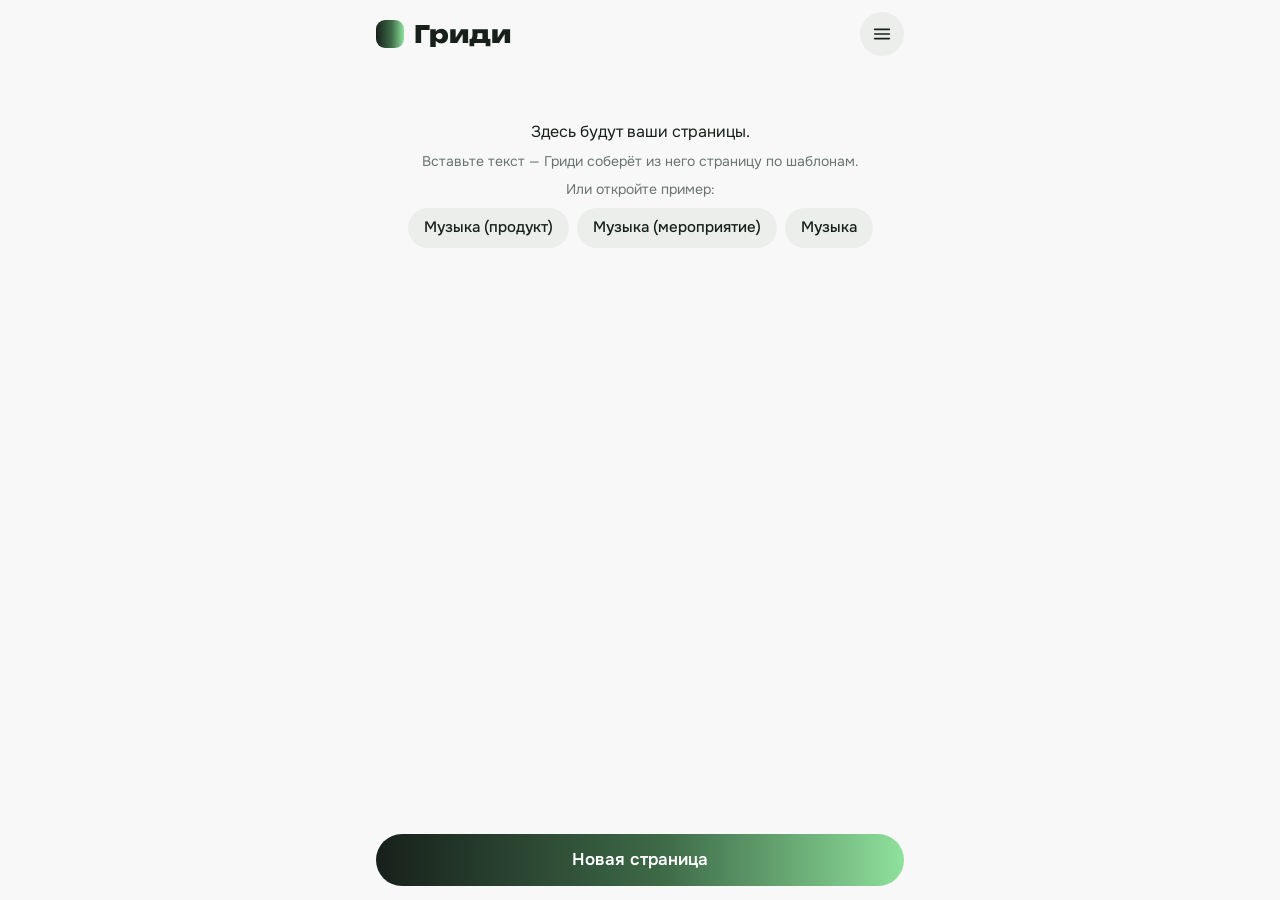
==== m.html @ 57a1abe5 "Мобильный Гриди: заметки и страница на общей логике m.html — новый вход: текст как заметка с разметк" ====
<!doctype html>
<html lang="ru">
<head>
<meta charset="utf-8">
<meta name="viewport" content="width=device-width,initial-scale=1,viewport-fit=cover">
<title>Гриди</title>
<meta name="description" content="Гриди: текст как заметка — страница из готовых шаблонов.">
<link rel="icon" href="data:image/svg+xml,%3Csvg xmlns='http://www.w3.org/2000/svg' viewBox='0 0 22 22'%3E%3Crect width='10' height='10' rx='3' fill='%2317201B'/%3E%3Crect x='12' width='10' height='10' rx='3' fill='%238FE19C'/%3E%3Crect y='12' width='10' height='10' rx='3' fill='%2317201B'/%3E%3Crect x='12' y='12' width='10' height='10' rx='3' fill='%2317201B'/%3E%3C/svg%3E">
<link rel="preconnect" href="https://fonts.googleapis.com">
<link rel="preconnect" href="https://fonts.gstatic.com" crossorigin>
<link href="https://fonts.googleapis.com/css2?family=Onest:wght@400;500;600;700&family=Unbounded:wght@700;800&display=swap" rel="stylesheet">
<link rel="stylesheet" href="app/css/m.css">
</head>
<body>
<div id="app"></div>

<script src="app/js/core.js"></script>
<script src="app/js/logo.js"></script>
<script src="library/rules.js"></script>
<script src="library/settings.js"></script>
<script src="library/scenarios.js"></script>
<script src="library/templates.js"></script>
<script src="library/prompts.js"></script>
<script src="library/icons.js"></script>
<script src="library/examples.js"></script>
<script src="app/js/match.js"></script>
<script src="app/js/llm.js"></script>
<script src="app/js/wire.js"></script>
<script src="app/js/export.js"></script>
<script src="app/js/m.js"></script>
<script src="app/vendor/jszip.min.js" defer></script>
</body>
</html>
---- app/css/m.css ----
/* Гриди — мобильный интерфейс */
:root{
  --bg:#f7f8f7;--card:#fff;--soft:#eceeec;--soft2:#e3e6e3;--ink:#17201b;--mute:#6b7470;--line:#dde1dd;
  --acc:#2fa84f;--acc2:#8fe19c;--bad:#c4472f;--grad:linear-gradient(90deg,#17201b 0%,#3e6b48 55%,#8fe19c 100%);
  --r:16px;--safe-b:env(safe-area-inset-bottom,0px);
}
*{box-sizing:border-box}
html,body{margin:0;background:var(--bg);color:var(--ink);font:16px/1.45 Onest,system-ui,-apple-system,sans-serif;-webkit-text-size-adjust:100%}
button{font:inherit;color:inherit;background:none;border:0;padding:0;cursor:pointer;-webkit-tap-highlight-color:transparent}
svg{width:22px;height:22px;fill:none;stroke:currentColor;stroke-width:1.8;stroke-linecap:round;stroke-linejoin:round;flex:none}
#app{max-width:560px;margin:0 auto;min-height:100vh;min-height:100dvh;position:relative}

/* шапка */
.hd{position:sticky;top:0;z-index:20;display:flex;align-items:center;gap:8px;padding:12px 16px;background:color-mix(in srgb,var(--bg) 92%,transparent);backdrop-filter:blur(10px)}
.logo{display:flex;align-items:center;gap:10px;font:800 24px/1 Unbounded,Onest,sans-serif;flex:1}
.lg-mark{width:28px;height:28px;border-radius:9px;background:var(--grad)}
.ib{display:inline-flex;align-items:center;justify-content:center;min-width:40px;height:40px;border-radius:12px;position:relative}
.ib.round{width:44px;height:44px;border-radius:50%;background:var(--soft)}
.ib.dark{background:var(--ink);color:#fff}
.badge{position:absolute;top:-3px;right:-3px;min-width:18px;height:18px;padding:0 5px;border-radius:9px;background:#e5484d;color:#fff;font:600 11px/18px Onest;text-align:center}
.ttl{flex:1;min-width:0;display:flex;flex-direction:column;align-items:flex-start;text-align:left;padding:0 4px}
.ttl b{font-weight:600;font-size:17px;max-width:100%;white-space:nowrap;overflow:hidden;text-overflow:ellipsis}
.ttl small{color:var(--mute);font-size:13px;white-space:nowrap;overflow:hidden;text-overflow:ellipsis;max-width:100%}
.ttl small.bad{color:var(--bad)}
.seg{display:inline-flex;background:var(--soft);border-radius:22px;padding:3px;gap:2px}
.seg button{height:38px;min-width:42px;padding:0 10px;border-radius:19px;display:inline-flex;align-items:center;justify-content:center;color:var(--mute)}
.seg button.on{background:var(--card);color:var(--ink);box-shadow:0 1px 3px rgba(0,0,0,.08)}
.seg.wide{display:flex}.seg.wide button{flex:1}

/* кнопки */
.pill{display:inline-flex;align-items:center;justify-content:center;gap:8px;height:52px;padding:0 22px;border-radius:26px;background:var(--soft);font-weight:600;font-size:17px}
.pill.sm{height:36px;padding:0 14px;font-size:14px;border-radius:18px}
.pill.pri{background:var(--ink);color:#fff}
.pill.grad{background:var(--grad);color:#fff}
.pill.ghost{background:transparent;border:1.5px solid var(--line)}
.pill.wide{width:100%}
.pill.file{position:relative;overflow:hidden}.pill.file input{position:absolute;inset:0;opacity:0}
.dock{position:fixed;left:0;right:0;bottom:0;z-index:15;padding:12px 16px calc(14px + var(--safe-b));max-width:560px;margin:0 auto;pointer-events:none}
.dock>*{pointer-events:auto}
.float{display:flex;gap:4px;width:max-content;margin:0 auto;background:var(--card);border-radius:28px;padding:5px;box-shadow:0 6px 24px rgba(0,0,0,.14)}
.float .ib{width:48px;height:46px;border-radius:23px;font-weight:600;font-size:18px}
.float .ib:active{background:var(--soft)}

/* мои страницы */
.home{padding:4px 16px 120px}
.cards{list-style:none;margin:0;padding:0;display:flex;flex-direction:column;gap:8px}
.cards li{display:flex;align-items:center;background:var(--card);border-radius:var(--r)}
.card{flex:1;min-width:0;display:flex;flex-direction:column;align-items:flex-start;text-align:left;padding:14px 4px 14px 16px}
.card b{font-weight:600;white-space:nowrap;overflow:hidden;text-overflow:ellipsis;max-width:100%}
.card small{color:var(--mute);font-size:13px}
.empty{padding:48px 8px;text-align:center}
.empty p{margin:0 0 8px}
.hint{color:var(--mute);font-size:14px;margin:6px 0}
.hint.err{color:var(--bad)}
.chips{display:flex;flex-wrap:wrap;gap:8px;margin:8px 0}
.chips.scroll{flex-wrap:nowrap;overflow-x:auto;margin:0 -16px;padding:2px 16px 6px;scrollbar-width:none}
.chips.scroll::-webkit-scrollbar{display:none}
.chip{display:inline-flex;align-items:center;gap:6px;height:40px;padding:0 16px;border-radius:20px;background:var(--soft);font-size:15px;font-weight:500;white-space:nowrap;flex:none}
.chip svg{width:18px;height:18px}
.chip.on{background:var(--ink);color:#fff}
.empty .chips{justify-content:center}

/* черновик */
.draft{display:block;width:100%;min-height:calc(100dvh - 170px);border:0;background:transparent;resize:none;padding:8px 20px 120px;font:inherit;font-size:17px;line-height:1.5;color:var(--ink);outline:none}
.draft::placeholder{color:#a3aaa6}

/* заметки */
.note{padding:4px 0 200px}
.nb{position:relative;padding:0 16px 0 52px}
.nb-line{display:flex;align-items:center;gap:8px;width:calc(100% + 36px);margin:14px 0 6px -36px;height:28px;color:var(--acc);font-size:12px;font-weight:600;letter-spacing:.02em;text-transform:uppercase}
.nb-line::before{content:'';width:14px;height:14px;border-radius:4px;background:var(--acc);clip-path:polygon(0 0,60% 0,100% 50%,60% 100%,0 100%);flex:none}
.nb-line span{flex:none}
.nb-line::after{content:'';flex:1;height:1.5px;background:var(--acc);opacity:.55}
.nb:first-child .nb-line{margin-top:4px}
.ed{outline:none;min-height:28px;caret-color:var(--acc);font-size:17px}
.ln{position:relative;padding:2px 0;min-height:1.5em;word-wrap:break-word}
.ln::before{content:attr(data-g);position:absolute;left:-36px;top:5px;width:28px;text-align:center;font:600 11px/16px Onest;color:var(--mute);border-radius:6px}
.ln:not([data-g=""])::before{background:var(--soft)}
.ln[data-k=h1]{font-size:27px;font-weight:700;line-height:1.2;padding:4px 0}
.ln[data-k=h1]::before{top:10px}
.ln[data-k=h2]{font-size:22px;font-weight:700;line-height:1.25;padding:6px 0 2px}
.ln[data-k=h2]::before{top:10px}
.ln[data-k=h3],.ln[data-k=h4]{font-size:18px;font-weight:600}
.ln[data-k=meta]{color:var(--mute);font-size:15px}
.ln[data-k=li]{padding-left:4px}
.ln[data-k=btn],.ln[data-k=link]{color:var(--acc);font-weight:600;text-decoration:underline;text-underline-offset:3px;text-decoration-thickness:1.5px}
.ln[data-k=img]{color:var(--mute);background:var(--soft);border-radius:10px;padding:10px 12px;margin:4px 0;font-size:15px}
.ln[data-k=img]::before{top:11px}
.nb-add{display:flex;align-items:center;gap:6px;margin:22px auto 0;height:40px;padding:0 16px;border-radius:20px;background:var(--soft);color:var(--mute);font-weight:500}
.nb-add svg{width:18px;height:18px}

/* панель разметки */
.fmt{position:fixed;left:0;right:0;bottom:0;z-index:40;padding:6px 8px calc(6px + var(--safe-b));background:color-mix(in srgb,var(--card) 94%,transparent);backdrop-filter:blur(12px);border-top:1px solid var(--line)}
.fmt.over{z-index:70}
.fmt-row{display:flex;gap:4px;overflow-x:auto;scrollbar-width:none;max-width:560px;margin:0 auto}
.fmt-row::-webkit-scrollbar{display:none}
.fmt button{flex:none;display:flex;flex-direction:column;align-items:center;gap:2px;min-width:58px;padding:6px 6px 4px;border-radius:12px}
.fmt button i{font:700 15px/22px Onest;font-style:normal;height:22px;display:flex;align-items:center}
.fmt button span{font-size:11px;color:var(--mute)}
.fmt button.on{background:var(--ink);color:#fff}.fmt button.on span{color:#cfd6d2}
.fmt button[data-split]{border-left:1px solid var(--line);border-radius:0 12px 12px 0}

/* страница */
.cv{padding:4px 12px 140px;display:flex;flex-direction:column;gap:6px}
.cb{position:relative;background:#fff;border-radius:14px;overflow:hidden;outline:2px solid transparent;outline-offset:-2px;cursor:pointer;transition:outline-color .15s}
.cb .wf-page{pointer-events:none}
.cb.sel{outline-color:var(--acc)}
.cb.warn::after{content:'';position:absolute;top:10px;right:10px;width:8px;height:8px;border-radius:50%;background:#e5a13b}

/* шторки */
.sh-wrap{position:fixed;inset:0;z-index:60}
.sh-dim{position:absolute;inset:0;background:rgba(15,20,17,.32);opacity:0;transition:opacity .2s}
.sh{position:absolute;left:0;right:0;bottom:0;max-width:560px;margin:0 auto;max-height:88dvh;display:flex;flex-direction:column;background:var(--card);border-radius:24px 24px 0 0;transform:translateY(100%);transition:transform .22s ease;padding-bottom:var(--safe-b)}
.sh.tall{height:88dvh}
.sh-wrap.on .sh-dim{opacity:1}.sh-wrap.on .sh{transform:none}
.sh-wrap:has(.sh.block) .sh-dim{background:rgba(15,20,17,.12)}
.sh-grab{height:22px;flex:none;display:flex;justify-content:center;align-items:center;touch-action:none}
.sh-grab::before{content:'';width:40px;height:5px;border-radius:3px;background:var(--soft2)}
.sh-h{display:flex;align-items:flex-start;justify-content:space-between;gap:12px;padding:0 16px 8px}
.sh-h h2{margin:4px 0 0;font-size:20px;font-weight:700}
.sh-h .sub{margin:4px 0 0;color:var(--mute);font-size:14px}
.sh-b{flex:1;overflow-y:auto;padding:0 16px 16px;-webkit-overflow-scrolling:touch}
.sh-f{padding:8px 16px 14px}
.lbl{display:block;margin:16px 0 6px;font-size:13px;font-weight:600;color:var(--mute)}
.in,.ta{width:100%;border:1.5px solid var(--line);border-radius:12px;padding:12px;font:inherit;background:var(--card);color:var(--ink)}
.ta{resize:vertical}
.list{display:flex;flex-direction:column;margin-top:12px;border-radius:14px;overflow:hidden;background:var(--bg)}
.row{display:flex;flex-direction:column;align-items:flex-start;text-align:left;padding:14px 16px;border-bottom:1px solid var(--line);font-weight:500}
.row:last-child{border-bottom:0}
.row small{color:var(--mute);font-weight:400;font-size:13px;margin-top:2px}
.row.danger{color:var(--bad)}
.steps{margin:0;padding-left:20px;display:flex;flex-direction:column;gap:12px}
.miss{list-style:none;margin:0;padding:0;display:flex;flex-direction:column;gap:6px}
.miss li{background:var(--bg);border-radius:12px;padding:10px 12px;display:flex;flex-direction:column}
.miss small{color:var(--mute);font-size:13px}
.ed.solo{min-height:40dvh;padding:4px 0 120px 36px}

/* варианты шаблона */
.tvs{display:flex;gap:10px;overflow-x:auto;margin:0 -16px;padding:2px 16px 8px;scroll-snap-type:x mandatory;scrollbar-width:none}
.tvs::-webkit-scrollbar{display:none}
.tv{flex:none;width:210px;scroll-snap-align:start;display:flex;flex-direction:column;align-items:flex-start;text-align:left;gap:4px}
.tv-pv{width:210px;height:150px;overflow:hidden;border-radius:12px;background:#fff;border:1.5px solid var(--line);position:relative}
.tv.on .tv-pv{border-color:var(--ink);border-width:2.5px}
.tv-pv .wf-page{width:560px;transform:scale(.375);transform-origin:0 0;pointer-events:none}
.tv-n{font-size:12px;color:var(--mute);max-width:100%;white-space:nowrap;overflow:hidden;text-overflow:ellipsis}
.tv-v{font-size:13px;font-weight:600}.tv-v.bad{color:var(--bad)}

/* статусы */
.toasts{position:fixed;left:16px;right:16px;top:calc(12px + env(safe-area-inset-top,0px));z-index:90;display:flex;flex-direction:column;gap:6px;align-items:center;pointer-events:none}
.toast{max-width:520px;background:var(--ink);color:#fff;padding:10px 16px;border-radius:14px;font-size:14px;box-shadow:0 6px 20px rgba(0,0,0,.2)}
.busy{position:fixed;left:16px;right:16px;bottom:calc(90px + var(--safe-b));z-index:80;max-width:528px;margin:0 auto;display:flex;align-items:center;gap:12px;background:var(--ink);color:#fff;padding:12px 12px 12px 16px;border-radius:20px}
.busy .bt{flex:1;display:flex;flex-direction:column}.busy small{opacity:.7;font-size:13px}
.busy .pill.ghost{color:#fff;border-color:rgba(255,255,255,.3)}
.spin{width:20px;height:20px;border-radius:50%;border:2.5px solid rgba(255,255,255,.25);border-top-color:var(--acc2);animation:sp 1s linear infinite}
@keyframes sp{to{transform:rotate(360deg)}}
[hidden]{display:none!important}

/* шаблон с текстом на картинке: на узком экране блок растёт под текст, а не обрезает его */
.wf-bg{display:grid}
.wf-bg>*{grid-area:1/1}
.wf-bg .wf-media{aspect-ratio:auto!important;height:100%}
.wf-bg .wf-media img{width:100%;height:100%;object-fit:cover}
.wf-bg-text{position:relative!important;inset:auto!important;align-self:end;padding-top:90px!important}
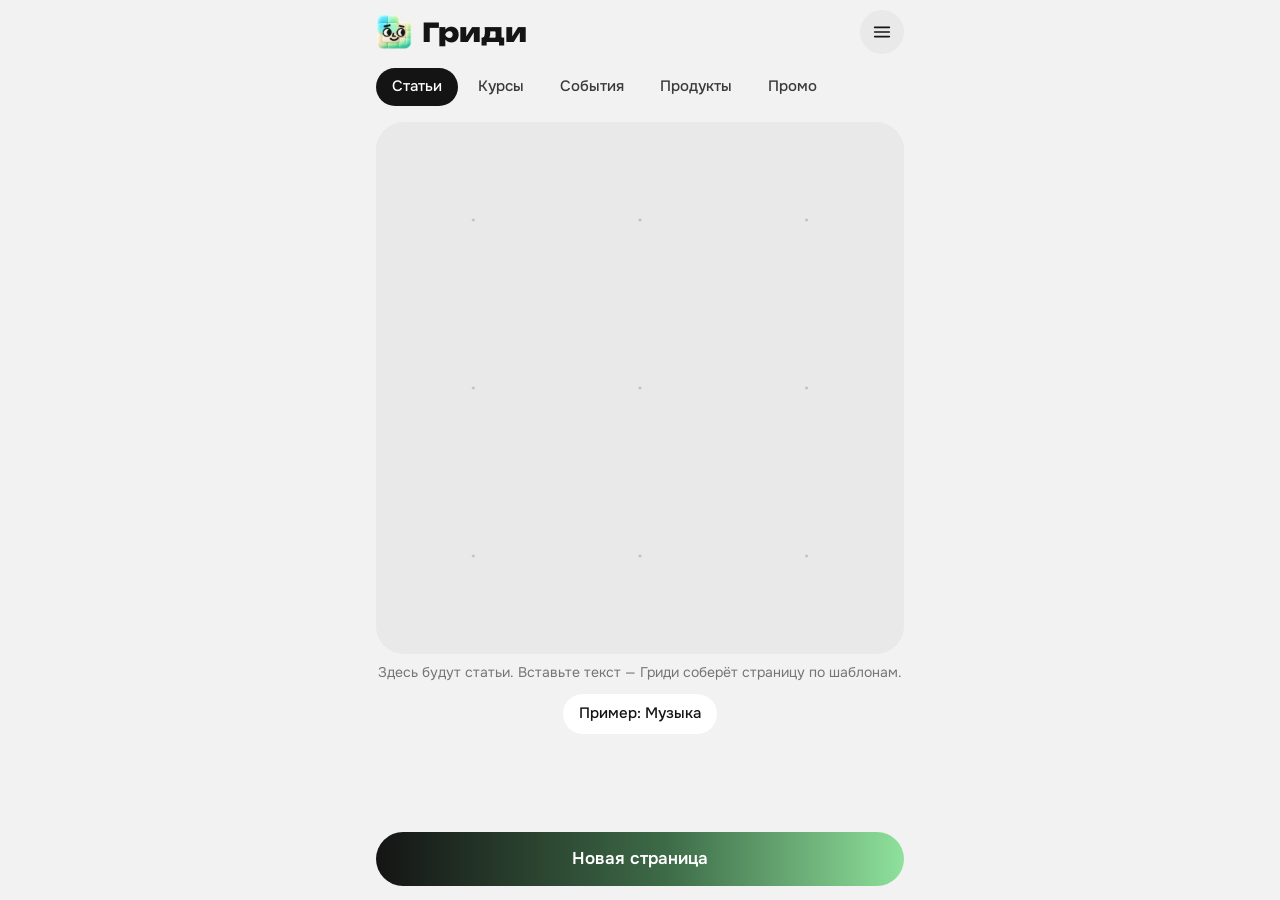
==== commit a579abd4: "Новый стиль и карта экранов: главная сеткой по сценариям, правка в шапке, выгрузка экраном - нейтрал" ====
--- a/m.html
+++ b/m.html
@@ -8,7 +8,7 @@
 <link rel="icon" href="data:image/svg+xml,%3Csvg xmlns='http://www.w3.org/2000/svg' viewBox='0 0 22 22'%3E%3Crect width='10' height='10' rx='3' fill='%2317201B'/%3E%3Crect x='12' width='10' height='10' rx='3' fill='%238FE19C'/%3E%3Crect y='12' width='10' height='10' rx='3' fill='%2317201B'/%3E%3Crect x='12' y='12' width='10' height='10' rx='3' fill='%2317201B'/%3E%3C/svg%3E">
 <link rel="preconnect" href="https://fonts.googleapis.com">
 <link rel="preconnect" href="https://fonts.gstatic.com" crossorigin>
-<link href="https://fonts.googleapis.com/css2?family=Onest:wght@400;500;600;700&family=Unbounded:wght@700;800&display=swap" rel="stylesheet">
+<link href="https://fonts.googleapis.com/css2?family=Onest:wght@400;500;600;700;800&family=JetBrains+Mono:wght@400;500&family=Unbounded:wght@700;800&display=swap" rel="stylesheet">
 <link rel="stylesheet" href="app/css/m.css">
 </head>
 <body>
--- a/app/css/m.css
+++ b/app/css/m.css
@@ -1,163 +1,237 @@
-/* Гриди — мобильный интерфейс */
+/* Гриди — мобильный интерфейс.
+   Стиль: нейтральный светлый фон, белые предметы с крупным скруглением, пилюли,
+   цвет — только смыслом (зелёный — Гриди и «готово», оранжевый — выбранное и замечание),
+   гротеск для текста, моноширинный — для служебного (знаки, счётчики, метки). */
 :root{
-  --bg:#f7f8f7;--card:#fff;--soft:#eceeec;--soft2:#e3e6e3;--ink:#17201b;--mute:#6b7470;--line:#dde1dd;
-  --acc:#2fa84f;--acc2:#8fe19c;--bad:#c4472f;--grad:linear-gradient(90deg,#17201b 0%,#3e6b48 55%,#8fe19c 100%);
-  --r:16px;--safe-b:env(safe-area-inset-bottom,0px);
+  --bg:#f2f2f2;--card:#fff;--soft:#e9e9e9;--soft2:#dedede;--line:#e3e3e3;
+  --ink:#141414;--ink2:#3a3a3a;--mute:#757575;
+  --acc:#8fe19c;--acc-ink:#1f7a35;--acc-soft:#dcf5e0;
+  --sel:#ff8a3d;--sel-soft:#ffe9da;
+  --bad:#c0362c;
+  --err-bg:#f6dfe1;--warn-bg:#f5e6dc;--info-bg:#dfe7f1;--des-bg:#ececec;
+  --grad:linear-gradient(90deg,#141414 0%,#3d6b47 55%,#8fe19c 100%);
+  --ui:"Onest",system-ui,-apple-system,"Segoe UI",sans-serif;
+  --mono:"JetBrains Mono",ui-monospace,"SF Mono",Menlo,monospace;
+  --r1:12px;--r2:20px;--r3:28px;
+  --ease:cubic-bezier(.2,.8,.2,1);--spring:cubic-bezier(.34,1.4,.5,1);
+  --safe-b:env(safe-area-inset-bottom,0px);--safe-t:env(safe-area-inset-top,0px);
+  --z-dock:20;--z-hd:30;--z-pv:50;--z-sh:60;--z-busy:80;--z-toast:90;
 }
 *{box-sizing:border-box}
-html,body{margin:0;background:var(--bg);color:var(--ink);font:16px/1.45 Onest,system-ui,-apple-system,sans-serif;-webkit-text-size-adjust:100%}
+html,body{margin:0;background:var(--bg);color:var(--ink);font:16px/1.45 var(--ui);-webkit-text-size-adjust:100%;-webkit-font-smoothing:antialiased}
+body.noscroll{overflow:hidden}
 button{font:inherit;color:inherit;background:none;border:0;padding:0;cursor:pointer;-webkit-tap-highlight-color:transparent}
 svg{width:22px;height:22px;fill:none;stroke:currentColor;stroke-width:1.8;stroke-linecap:round;stroke-linejoin:round;flex:none}
-#app{max-width:560px;margin:0 auto;min-height:100vh;min-height:100dvh;position:relative}
+:focus-visible{outline:2px solid var(--sel);outline-offset:2px}
+#app{max-width:560px;margin:0 auto;min-height:100dvh;position:relative}
+.mono,.ttl small,.tc-s,.lbl,.badge,.nb-line,.nb-m,.ln::before,.hfield small{font-family:var(--mono)}
+.hint{color:var(--mute);font-size:14px;margin:8px 0;text-wrap:pretty}
+.center{text-align:center;justify-content:center}
+[hidden]{display:none!important}
+
+.ib,.pill,.chip,.tl,.bs-a,.tc,.row,.seg button,.tabs button{transition:transform .14s var(--ease),background-color .14s,opacity .14s}
+.ib:active,.pill:active,.chip:active,.tl:active,.bs-a:active,.tc:active,.seg button:active,.tabs button:active{transform:scale(.95)}
+.row:active{transform:scale(.985)}
 
 /* шапка */
-.hd{position:sticky;top:0;z-index:20;display:flex;align-items:center;gap:8px;padding:12px 16px;background:color-mix(in srgb,var(--bg) 92%,transparent);backdrop-filter:blur(10px)}
-.logo{display:flex;align-items:center;gap:10px;font:800 24px/1 Unbounded,Onest,sans-serif;flex:1}
-.lg-mark{width:28px;height:28px;border-radius:9px;background:var(--grad)}
-.ib{display:inline-flex;align-items:center;justify-content:center;min-width:40px;height:40px;border-radius:12px;position:relative}
-.ib.round{width:44px;height:44px;border-radius:50%;background:var(--soft)}
+.hd{position:sticky;top:0;z-index:var(--z-hd);display:flex;align-items:center;gap:8px;padding:calc(10px + var(--safe-t)) 16px 10px;background:color-mix(in srgb,var(--bg) 88%,transparent);backdrop-filter:blur(14px);-webkit-backdrop-filter:blur(14px)}
+.logo{display:flex;align-items:center;gap:10px;font:800 26px/1 Unbounded,var(--ui);flex:1}
+.lg-mark{width:36px;height:36px;object-fit:contain}
+.ib{display:inline-flex;align-items:center;justify-content:center;min-width:40px;height:40px;border-radius:50%;position:relative}
+.ib.round{width:44px;height:44px;background:var(--soft)}
 .ib.dark{background:var(--ink);color:#fff}
-.badge{position:absolute;top:-3px;right:-3px;min-width:18px;height:18px;padding:0 5px;border-radius:9px;background:#e5484d;color:#fff;font:600 11px/18px Onest;text-align:center}
+.ib.ok{background:var(--grad);color:#fff;width:44px;height:44px}
+.badge{position:absolute;top:-4px;right:-4px;min-width:20px;height:20px;padding:0 5px;border-radius:10px;background:var(--sel);color:#fff;font-size:11px;line-height:20px;font-weight:500;text-align:center}
 .ttl{flex:1;min-width:0;display:flex;flex-direction:column;align-items:flex-start;text-align:left;padding:0 4px}
-.ttl b{font-weight:600;font-size:17px;max-width:100%;white-space:nowrap;overflow:hidden;text-overflow:ellipsis}
-.ttl small{color:var(--mute);font-size:13px;white-space:nowrap;overflow:hidden;text-overflow:ellipsis;max-width:100%}
-.ttl small.bad{color:var(--bad)}
-.seg{display:inline-flex;background:var(--soft);border-radius:22px;padding:3px;gap:2px}
-.seg button{height:38px;min-width:42px;padding:0 10px;border-radius:19px;display:inline-flex;align-items:center;justify-content:center;color:var(--mute)}
-.seg button.on{background:var(--card);color:var(--ink);box-shadow:0 1px 3px rgba(0,0,0,.08)}
-.seg.wide{display:flex}.seg.wide button{flex:1}
-
-/* кнопки */
-.pill{display:inline-flex;align-items:center;justify-content:center;gap:8px;height:52px;padding:0 22px;border-radius:26px;background:var(--soft);font-weight:600;font-size:17px}
-.pill.sm{height:36px;padding:0 14px;font-size:14px;border-radius:18px}
+.ttl b{font-weight:700;font-size:17px;max-width:100%;white-space:nowrap;overflow:hidden;text-overflow:ellipsis}
+.ttl small{color:var(--mute);font-size:12px}
+.hd-edit{display:none;flex:1;align-items:center;gap:8px;min-width:0}
+.hd.editing>:not(.hd-edit){display:none}
+.hd.editing .hd-edit{display:flex;animation:hdIn .18s var(--ease)}
+@keyframes hdIn{from{opacity:0;transform:translateY(-4px)}}
+.hfield{flex:1;min-width:0;min-height:44px;border-radius:22px;background:var(--card);display:flex;flex-direction:column;justify-content:center;padding:0 16px;overflow:hidden}
+.hfield b{font-size:15px;font-weight:600;white-space:nowrap;overflow:hidden;text-overflow:ellipsis}
+.hfield small{font-size:11px;color:var(--mute)}.hfield small.bad{color:var(--sel)}
+.hfield:has(.fmt:not([hidden])){padding:0 4px}
+.hfield:has(.fmt:not([hidden]))>:not(.fmt){display:none}
+
+/* пилюли и чипы */
+.pill{display:inline-flex;align-items:center;justify-content:center;gap:8px;height:54px;padding:0 24px;border-radius:27px;background:var(--soft);font-weight:600;font-size:17px;text-decoration:none;color:var(--ink)}
+.pill.sm{height:38px;padding:0 16px;font-size:14px;border-radius:19px}
 .pill.pri{background:var(--ink);color:#fff}
 .pill.grad{background:var(--grad);color:#fff}
-.pill.ghost{background:transparent;border:1.5px solid var(--line)}
+.pill.ghost{background:var(--card)}
 .pill.wide{width:100%}
 .pill.file{position:relative;overflow:hidden}.pill.file input{position:absolute;inset:0;opacity:0}
-.dock{position:fixed;left:0;right:0;bottom:0;z-index:15;padding:12px 16px calc(14px + var(--safe-b));max-width:560px;margin:0 auto;pointer-events:none}
+.pill:disabled{opacity:.35}
+.chips{display:flex;flex-wrap:wrap;gap:8px;margin:8px 0}
+.chip{display:inline-flex;align-items:center;gap:6px;height:40px;padding:0 16px;border-radius:20px;background:var(--card);font-size:15px;font-weight:500;white-space:nowrap}
+.sh .chip{background:var(--bg)}
+.chip.on{background:var(--ink);color:#fff}
+.dock{position:fixed;left:0;right:0;bottom:0;z-index:var(--z-dock);padding:12px 16px calc(14px + var(--safe-b));max-width:560px;margin:0 auto;pointer-events:none}
 .dock>*{pointer-events:auto}
-.float{display:flex;gap:4px;width:max-content;margin:0 auto;background:var(--card);border-radius:28px;padding:5px;box-shadow:0 6px 24px rgba(0,0,0,.14)}
-.float .ib{width:48px;height:46px;border-radius:23px;font-weight:600;font-size:18px}
-.float .ib:active{background:var(--soft)}
-
-/* мои страницы */
-.home{padding:4px 16px 120px}
-.cards{list-style:none;margin:0;padding:0;display:flex;flex-direction:column;gap:8px}
-.cards li{display:flex;align-items:center;background:var(--card);border-radius:var(--r)}
-.card{flex:1;min-width:0;display:flex;flex-direction:column;align-items:flex-start;text-align:left;padding:14px 4px 14px 16px}
-.card b{font-weight:600;white-space:nowrap;overflow:hidden;text-overflow:ellipsis;max-width:100%}
-.card small{color:var(--mute);font-size:13px}
-.empty{padding:48px 8px;text-align:center}
-.empty p{margin:0 0 8px}
-.hint{color:var(--mute);font-size:14px;margin:6px 0}
-.hint.err{color:var(--bad)}
-.chips{display:flex;flex-wrap:wrap;gap:8px;margin:8px 0}
-.chips.scroll{flex-wrap:nowrap;overflow-x:auto;margin:0 -16px;padding:2px 16px 6px;scrollbar-width:none}
-.chips.scroll::-webkit-scrollbar{display:none}
-.chip{display:inline-flex;align-items:center;gap:6px;height:40px;padding:0 16px;border-radius:20px;background:var(--soft);font-size:15px;font-weight:500;white-space:nowrap;flex:none}
-.chip svg{width:18px;height:18px}
-.chip.on{background:var(--ink);color:#fff}
-.empty .chips{justify-content:center}
+body.typing .dock{display:none}
+
+/* островок: Текст ↔ Шаблоны + новый блок */
+.float{display:flex;align-items:center;gap:4px;width:max-content;margin:0 auto;background:var(--card);border-radius:30px;padding:5px;box-shadow:0 10px 30px rgba(0,0,0,.12)}
+.seg{display:inline-flex;position:relative;background:var(--soft);border-radius:24px;padding:3px}
+.seg button{position:relative;z-index:1;height:42px;min-width:54px;padding:0 14px;border-radius:21px;display:inline-flex;align-items:center;justify-content:center;color:var(--mute)}
+.seg button.on{background:var(--card);color:var(--ink)}
+.seg.wide{display:flex}.seg.wide button{flex:1}
+.seg.slide{background:transparent;padding:0}
+.seg.slide::before{content:"";position:absolute;top:0;left:0;width:54px;height:44px;border-radius:22px;background:var(--ink);transition:transform .28s var(--spring)}
+.seg.slide.r::before{transform:translateX(54px)}
+.seg.slide button{height:44px;width:54px;min-width:0;padding:0;background:transparent!important;color:var(--mute);transition:color .2s}
+.seg.slide:not(.r) button[data-m=note],.seg.slide.r button[data-m=page]{color:#fff}
+.float>.ib{width:48px;height:44px;border-radius:22px}
+
+/* главная */
+.tabs{position:sticky;top:calc(64px + var(--safe-t));z-index:var(--z-hd);display:flex;gap:4px;overflow-x:auto;padding:4px 16px 10px;scrollbar-width:none;background:color-mix(in srgb,var(--bg) 88%,transparent);backdrop-filter:blur(14px);-webkit-backdrop-filter:blur(14px)}
+.tabs::-webkit-scrollbar{display:none}
+.tabs button{flex:none;height:38px;padding:0 16px;border-radius:19px;font-weight:500;font-size:15px;color:var(--ink2)}
+.tabs button.on{background:var(--ink);color:#fff}
+.home{padding:6px 16px 130px}
+.grid{display:grid;grid-template-columns:repeat(3,minmax(0,1fr));gap:14px 12px;padding:14px;border-radius:var(--r3);background:radial-gradient(circle,#c4c4c4 1.4px,transparent 1.7px) 0 0/33.333% 33.333%,var(--soft);background-origin:content-box}
+.tl{display:flex;flex-direction:column;gap:6px;min-width:0;text-align:left}
+.tl-pv,.tl-empty,.tl-slot{aspect-ratio:1;border-radius:var(--r2);overflow:hidden;background:var(--card)}
+.tl-pv .wf-page{width:560px;transform:scale(var(--k,.2));transform-origin:0 0;pointer-events:none}
+.tl-empty{display:flex;align-items:flex-end;padding:10px;font-size:11px;line-height:1.3;color:var(--mute)}
+.tl-n{font-size:12px;font-weight:500;line-height:1.25;display:-webkit-box;-webkit-line-clamp:2;-webkit-box-orient:vertical;overflow:hidden}
+.tl-slot{background:transparent}
+.home .chips{margin-top:12px}
 
 /* черновик */
-.draft{display:block;width:100%;min-height:calc(100dvh - 170px);border:0;background:transparent;resize:none;padding:8px 20px 120px;font:inherit;font-size:17px;line-height:1.5;color:var(--ink);outline:none}
-.draft::placeholder{color:#a3aaa6}
+.draft{display:block;width:100%;min-height:calc(100dvh - 170px);border:0;background:transparent;resize:none;padding:8px 20px 120px;font:inherit;font-size:18px;line-height:1.5;color:var(--ink);outline:none}
+.draft::placeholder{color:#a3a3a3}
 
 /* заметки */
 .note{padding:4px 0 200px}
 .nb{position:relative;padding:0 16px 0 52px}
-.nb-line{display:flex;align-items:center;gap:8px;width:calc(100% + 36px);margin:14px 0 6px -36px;height:28px;color:var(--acc);font-size:12px;font-weight:600;letter-spacing:.02em;text-transform:uppercase}
-.nb-line::before{content:'';width:14px;height:14px;border-radius:4px;background:var(--acc);clip-path:polygon(0 0,60% 0,100% 50%,60% 100%,0 100%);flex:none}
+.nb-line{display:flex;align-items:center;gap:8px;width:calc(100% + 36px);margin:18px 0 6px -36px;height:28px;color:var(--acc-ink);font-size:11px;font-weight:500;text-transform:uppercase;letter-spacing:.04em}
+.nb-line::before{content:'';width:12px;height:12px;border-radius:4px;background:var(--acc);flex:none}
+.nb-line.warn::before{background:var(--sel)}
 .nb-line span{flex:none}
-.nb-line::after{content:'';flex:1;height:1.5px;background:var(--acc);opacity:.55}
-.nb:first-child .nb-line{margin-top:4px}
-.ed{outline:none;min-height:28px;caret-color:var(--acc);font-size:17px}
-.ln{position:relative;padding:2px 0;min-height:1.5em;word-wrap:break-word}
-.ln::before{content:attr(data-g);position:absolute;left:-36px;top:5px;width:28px;text-align:center;font:600 11px/16px Onest;color:var(--mute);border-radius:6px}
-.ln:not([data-g=""])::before{background:var(--soft)}
-.ln[data-k=h1]{font-size:27px;font-weight:700;line-height:1.2;padding:4px 0}
-.ln[data-k=h1]::before{top:10px}
-.ln[data-k=h2]{font-size:22px;font-weight:700;line-height:1.25;padding:6px 0 2px}
-.ln[data-k=h2]::before{top:10px}
-.ln[data-k=h3],.ln[data-k=h4]{font-size:18px;font-weight:600}
-.ln[data-k=meta]{color:var(--mute);font-size:15px}
-.ln[data-k=li]{padding-left:4px}
-.ln[data-k=btn],.ln[data-k=link]{color:var(--acc);font-weight:600;text-decoration:underline;text-underline-offset:3px;text-decoration-thickness:1.5px}
-.ln[data-k=img]{color:var(--mute);background:var(--soft);border-radius:10px;padding:10px 12px;margin:4px 0;font-size:15px}
-.ln[data-k=img]::before{top:11px}
-.nb-add{display:flex;align-items:center;gap:6px;margin:22px auto 0;height:40px;padding:0 16px;border-radius:20px;background:var(--soft);color:var(--mute);font-weight:500}
-.nb-add svg{width:18px;height:18px}
-
-/* панель разметки */
-.fmt{position:fixed;left:0;right:0;bottom:0;z-index:40;padding:6px 8px calc(6px + var(--safe-b));background:color-mix(in srgb,var(--card) 94%,transparent);backdrop-filter:blur(12px);border-top:1px solid var(--line)}
-.fmt.over{z-index:70}
-.fmt-row{display:flex;gap:4px;overflow-x:auto;scrollbar-width:none;max-width:560px;margin:0 auto}
+.nb-line::after{content:'';flex:1;height:1.5px;background:var(--acc);opacity:.5}
+.nb:first-child .nb-line{margin-top:6px}
+.nb-m{flex:none;order:3;text-transform:none;letter-spacing:0;color:var(--mute);font-size:11px;background:var(--card);padding:2px 8px;border-radius:8px}
+.ed{outline:none;min-height:28px;caret-color:var(--acc-ink);font-size:17px}
+.ln{position:relative;padding:2px 6px;margin:0 -6px;min-height:1.5em;word-wrap:break-word;border-radius:8px;transition:background-color .15s}
+.ln.cur{background:var(--acc-soft)}
+.ln::before{content:attr(data-g);position:absolute;left:-30px;top:5px;width:26px;text-align:center;font-size:10px;line-height:16px;color:var(--mute);border-radius:6px}
+.ln:not([data-g=""])::before{background:var(--card)}
+.ln[data-k=h1]{font-size:30px;font-weight:800;line-height:1.12;padding-block:4px;text-wrap:balance}.ln[data-k=h1]::before{top:11px}
+.ln[data-k=h2]{font-size:23px;font-weight:700;line-height:1.2;padding-block:6px 2px;text-wrap:balance}.ln[data-k=h2]::before{top:10px}
+.ln[data-k=h3],.ln[data-k=h4]{font-size:18px;font-weight:700}
+.ln[data-k=meta]{color:var(--mute);font-size:14px;font-family:var(--mono)}
+.ln[data-k=li]{padding-left:22px}
+.ln[data-k=li]::after{content:'';position:absolute;left:8px;top:.72em;width:6px;height:6px;border-radius:50%;background:var(--ink)}
+.ln[data-k=btn]{display:block;width:max-content;max-width:100%;margin:6px 0;padding:6px 14px;border-radius:16px;background:var(--ink);color:#fff;font-weight:600;font-size:15px}
+.ln[data-k=img]{color:var(--mute);background:var(--card);border-radius:var(--r1);padding:12px;margin:6px 0;font-size:14px}
+.ln[data-k=img]::before{top:13px}
+
+/* роли строки — в шапке */
+.fmt{min-width:0;width:100%}
+.fmt-row{display:flex;gap:2px;overflow-x:auto;scrollbar-width:none;padding:3px 0}
 .fmt-row::-webkit-scrollbar{display:none}
-.fmt button{flex:none;display:flex;flex-direction:column;align-items:center;gap:2px;min-width:58px;padding:6px 6px 4px;border-radius:12px}
-.fmt button i{font:700 15px/22px Onest;font-style:normal;height:22px;display:flex;align-items:center}
-.fmt button span{font-size:11px;color:var(--mute)}
-.fmt button.on{background:var(--ink);color:#fff}.fmt button.on span{color:#cfd6d2}
-.fmt button[data-split]{border-left:1px solid var(--line);border-radius:0 12px 12px 0}
-
-/* страница */
-.cv{padding:4px 12px 140px;display:flex;flex-direction:column;gap:6px}
-.cb{position:relative;background:#fff;border-radius:14px;overflow:hidden;outline:2px solid transparent;outline-offset:-2px;cursor:pointer;transition:outline-color .15s}
+.fmt button{flex:none;display:flex;align-items:center;gap:6px;height:38px;padding:0 12px;border-radius:19px;font-size:13px;font-weight:500;color:var(--ink2)}
+.fmt button i{font:600 13px/1 var(--mono);font-style:normal;display:flex}
+.fmt button i svg{width:16px;height:16px}
+.fmt button.on{background:var(--ink);color:#fff}
+.fmt button[data-k=p] span{display:none}
+
+/* страница в шаблонах */
+.cv{padding:6px 12px 140px;display:flex;flex-direction:column;gap:8px}
+.cb{position:relative;background:var(--card);border-radius:var(--r2);overflow:hidden;box-shadow:inset 0 0 0 2.5px transparent;cursor:pointer;transition:box-shadow .18s,transform .18s var(--ease)}
+.cb:active{transform:scale(.99)}
 .cb .wf-page{pointer-events:none}
-.cb.sel{outline-color:var(--acc)}
-.cb.warn::after{content:'';position:absolute;top:10px;right:10px;width:8px;height:8px;border-radius:50%;background:#e5a13b}
+.cb.sel{box-shadow:inset 0 0 0 2.5px var(--sel)}
+.cb.sel .wf-page{position:relative;z-index:-1}
+.cb.warn::after{content:'';position:absolute;top:12px;right:12px;width:9px;height:9px;border-radius:50%;background:var(--sel)}
+.wf-row-next>section{padding-top:0!important}
+.wf-bg{display:grid}.wf-bg>*{grid-area:1/1}
+.wf-bg .wf-media{aspect-ratio:auto!important;height:100%}
+.wf-bg .wf-media img{width:100%;height:100%;object-fit:cover}
+.wf-bg-text{position:relative!important;inset:auto!important;align-self:end;padding-top:90px!important}
 
 /* шторки */
-.sh-wrap{position:fixed;inset:0;z-index:60}
-.sh-dim{position:absolute;inset:0;background:rgba(15,20,17,.32);opacity:0;transition:opacity .2s}
-.sh{position:absolute;left:0;right:0;bottom:0;max-width:560px;margin:0 auto;max-height:88dvh;display:flex;flex-direction:column;background:var(--card);border-radius:24px 24px 0 0;transform:translateY(100%);transition:transform .22s ease;padding-bottom:var(--safe-b)}
-.sh.tall{height:88dvh}
+.sh-wrap{position:fixed;inset:0;z-index:var(--z-sh)}
+.sh-dim{position:absolute;inset:0;background:rgba(20,20,20,.28);opacity:0;transition:opacity .24s var(--ease)}
+.sh-wrap:has(.sh.block) .sh-dim{background:rgba(20,20,20,.08)}
+.sh{position:absolute;left:0;right:0;bottom:0;max-width:560px;margin:0 auto;max-height:62dvh;display:flex;flex-direction:column;background:var(--card);border-radius:var(--r3) var(--r3) 0 0;transform:translateY(100%);transition:transform .34s var(--spring),max-height .3s var(--ease),height .3s var(--ease);padding-bottom:var(--safe-b);box-shadow:0 -10px 40px rgba(0,0,0,.08)}
+.sh.full{max-height:92dvh;height:92dvh}
+.sh.drag{transition:none}
 .sh-wrap.on .sh-dim{opacity:1}.sh-wrap.on .sh{transform:none}
-.sh-wrap:has(.sh.block) .sh-dim{background:rgba(15,20,17,.12)}
-.sh-grab{height:22px;flex:none;display:flex;justify-content:center;align-items:center;touch-action:none}
+.sh-grab{height:26px;flex:none;display:flex;justify-content:center;align-items:center;touch-action:none;cursor:grab}
 .sh-grab::before{content:'';width:40px;height:5px;border-radius:3px;background:var(--soft2)}
-.sh-h{display:flex;align-items:flex-start;justify-content:space-between;gap:12px;padding:0 16px 8px}
-.sh-h h2{margin:4px 0 0;font-size:20px;font-weight:700}
+.sh-h{display:flex;align-items:center;justify-content:space-between;gap:10px;padding:0 16px 10px;touch-action:none;cursor:grab}
+.sh-h h2{margin:0;font-size:21px;font-weight:700;text-wrap:balance}
 .sh-h .sub{margin:4px 0 0;color:var(--mute);font-size:14px}
-.sh-b{flex:1;overflow-y:auto;padding:0 16px 16px;-webkit-overflow-scrolling:touch}
+.ts-field{flex:1;min-width:0;min-height:44px;display:flex;align-items:center}
+.ts-field:has(.fmt:not([hidden])){background:var(--bg);border-radius:22px;padding:0 4px}
+.ts-field:has(.fmt:not([hidden])) h2{display:none}
+.sh-b{flex:1;overflow-y:auto;padding:0 16px 16px;-webkit-overflow-scrolling:touch;overscroll-behavior:contain}
 .sh-f{padding:8px 16px 14px}
-.lbl{display:block;margin:16px 0 6px;font-size:13px;font-weight:600;color:var(--mute)}
-.in,.ta{width:100%;border:1.5px solid var(--line);border-radius:12px;padding:12px;font:inherit;background:var(--card);color:var(--ink)}
+.lbl{display:block;margin:20px 0 8px;font-size:11px;font-weight:500;color:var(--mute);text-transform:uppercase;letter-spacing:.04em}
+.in,.ta{width:100%;border:0;border-radius:var(--r1);padding:13px 14px;font:inherit;background:var(--bg);color:var(--ink)}
 .ta{resize:vertical}
-.list{display:flex;flex-direction:column;margin-top:12px;border-radius:14px;overflow:hidden;background:var(--bg)}
-.row{display:flex;flex-direction:column;align-items:flex-start;text-align:left;padding:14px 16px;border-bottom:1px solid var(--line);font-weight:500}
-.row:last-child{border-bottom:0}
+.list{display:flex;flex-direction:column;gap:2px;border-radius:var(--r2);overflow:hidden}
+.row{display:flex;flex-direction:column;align-items:flex-start;text-align:left;padding:15px 18px;background:var(--card);font-weight:600}
+.sh .row{background:var(--bg)}
 .row small{color:var(--mute);font-weight:400;font-size:13px;margin-top:2px}
 .row.danger{color:var(--bad)}
 .steps{margin:0;padding-left:20px;display:flex;flex-direction:column;gap:12px}
-.miss{list-style:none;margin:0;padding:0;display:flex;flex-direction:column;gap:6px}
-.miss li{background:var(--bg);border-radius:12px;padding:10px 12px;display:flex;flex-direction:column}
-.miss small{color:var(--mute);font-size:13px}
 .ed.solo{min-height:40dvh;padding:4px 0 120px 36px}
 
-/* варианты шаблона */
-.tvs{display:flex;gap:10px;overflow-x:auto;margin:0 -16px;padding:2px 16px 8px;scroll-snap-type:x mandatory;scrollbar-width:none}
-.tvs::-webkit-scrollbar{display:none}
-.tv{flex:none;width:210px;scroll-snap-align:start;display:flex;flex-direction:column;align-items:flex-start;text-align:left;gap:4px}
-.tv-pv{width:210px;height:150px;overflow:hidden;border-radius:12px;background:#fff;border:1.5px solid var(--line);position:relative}
-.tv.on .tv-pv{border-color:var(--ink);border-width:2.5px}
-.tv-pv .wf-page{width:560px;transform:scale(.375);transform-origin:0 0;pointer-events:none}
-.tv-n{font-size:12px;color:var(--mute);max-width:100%;white-space:nowrap;overflow:hidden;text-overflow:ellipsis}
-.tv-v{font-size:13px;font-weight:600}.tv-v.bad{color:var(--bad)}
+/* шторка блока: действия + каталог шаблонов */
+.bs-h{display:grid;grid-template-columns:repeat(4,1fr);gap:6px;padding:0 12px 6px}
+.bs-a{display:flex;flex-direction:column;align-items:center;gap:4px;padding:10px 4px;border-radius:var(--r2);background:var(--bg);font-size:12px;font-weight:500}
+.bs-a svg{width:20px;height:20px}.bs-a:disabled{opacity:.35}
+.tgrid{display:grid;grid-template-columns:repeat(2,minmax(0,1fr));gap:12px}
+.tc{display:flex;flex-direction:column;align-items:flex-start;text-align:left;gap:2px;min-width:0}
+.tc-pv{width:100%;aspect-ratio:4/3;overflow:hidden;border-radius:var(--r2);background:var(--card);box-shadow:inset 0 0 0 1.5px var(--line);position:relative;transition:box-shadow .18s}
+.tc.on .tc-pv{box-shadow:inset 0 0 0 2.5px var(--sel)}
+.tc-pv .wf-page{width:560px;transform:scale(var(--k,.3));transform-origin:0 0;pointer-events:none}
+.tc-n{display:flex;align-items:center;gap:5px;font-size:14px;font-weight:600;margin-top:6px}
+.tc-n i{display:inline-flex;width:18px;height:18px;border-radius:50%;background:var(--sel);color:#fff;align-items:center;justify-content:center}
+.tc-n i svg{width:12px;height:12px;stroke-width:2.8}
+.tc-s{font-size:11px;color:var(--mute);line-height:1.35}
+.tc-w{font-size:12px;color:var(--sel);font-weight:500}
+
+/* замечания и выгрузка */
+.checks{display:flex;flex-direction:column;gap:8px}
+.ck{display:flex;align-items:flex-start;gap:8px;border-radius:var(--r2);padding:16px 12px 16px 20px}
+.ck-error{background:var(--err-bg)}.ck-warn{background:var(--warn-bg)}.ck-info{background:var(--info-bg)}.ck-design{background:var(--des-bg)}
+.ck-t{flex:1;text-align:left;font-weight:500;font-size:15px;line-height:1.35;text-wrap:pretty}
+.ck-t .mono{display:block;font-size:12px;font-weight:400;color:var(--mute);margin-top:2px}
+.ck-x{flex:none;color:#6e6e6e;display:flex;padding:0 4px}.ck-x svg{width:20px;height:20px}
+.ok-note{display:flex;align-items:center;gap:8px;padding:16px 20px;border-radius:var(--r2);background:var(--acc-soft);color:var(--acc-ink);font-weight:600;margin:4px 0}
+.pv{position:fixed;inset:0;z-index:var(--z-pv);background:var(--bg);overflow-y:auto;-webkit-overflow-scrolling:touch}
+.pv .hd{max-width:560px;margin:0 auto}
+.pv-b{max-width:560px;margin:0 auto 40px;background:var(--card);border-radius:var(--r2);overflow:hidden}
+.ex-b{max-width:560px;margin:0 auto;padding:0 16px 140px}
+.ex-b>.lbl:first-child{margin-top:4px}
 
 /* статусы */
-.toasts{position:fixed;left:16px;right:16px;top:calc(12px + env(safe-area-inset-top,0px));z-index:90;display:flex;flex-direction:column;gap:6px;align-items:center;pointer-events:none}
-.toast{max-width:520px;background:var(--ink);color:#fff;padding:10px 16px;border-radius:14px;font-size:14px;box-shadow:0 6px 20px rgba(0,0,0,.2)}
-.busy{position:fixed;left:16px;right:16px;bottom:calc(90px + var(--safe-b));z-index:80;max-width:528px;margin:0 auto;display:flex;align-items:center;gap:12px;background:var(--ink);color:#fff;padding:12px 12px 12px 16px;border-radius:20px}
-.busy .bt{flex:1;display:flex;flex-direction:column}.busy small{opacity:.7;font-size:13px}
-.busy .pill.ghost{color:#fff;border-color:rgba(255,255,255,.3)}
-.spin{width:20px;height:20px;border-radius:50%;border:2.5px solid rgba(255,255,255,.25);border-top-color:var(--acc2);animation:sp 1s linear infinite}
+.toasts{position:fixed;left:16px;right:16px;top:calc(12px + var(--safe-t));z-index:var(--z-toast);display:flex;flex-direction:column;gap:6px;align-items:center;pointer-events:none}
+.toast{max-width:520px;background:var(--ink);color:#fff;padding:12px 18px;border-radius:22px;font-size:14px;box-shadow:0 10px 30px rgba(0,0,0,.18);animation:tIn .24s var(--spring)}
+@keyframes tIn{from{opacity:0;transform:translateY(-8px) scale(.97)}}
+.busy{position:fixed;left:16px;right:16px;bottom:calc(90px + var(--safe-b));z-index:var(--z-busy);max-width:528px;margin:0 auto;display:flex;align-items:center;gap:12px;background:var(--ink);color:#fff;padding:12px 12px 12px 18px;border-radius:26px}
+.busy .bt{flex:1;display:flex;flex-direction:column}.busy small{opacity:.7;font-size:13px;font-family:var(--mono)}
+.busy .pill{background:rgba(255,255,255,.12);color:#fff}
+.spin{width:20px;height:20px;border-radius:50%;border:2.5px solid rgba(255,255,255,.25);border-top-color:var(--acc);animation:sp 1s linear infinite}
 @keyframes sp{to{transform:rotate(360deg)}}
-[hidden]{display:none!important}
-
-/* шаблон с текстом на картинке: на узком экране блок растёт под текст, а не обрезает его */
-.wf-bg{display:grid}
-.wf-bg>*{grid-area:1/1}
-.wf-bg .wf-media{aspect-ratio:auto!important;height:100%}
-.wf-bg .wf-media img{width:100%;height:100%;object-fit:cover}
-.wf-bg-text{position:relative!important;inset:auto!important;align-self:end;padding-top:90px!important}
+
+/* переходы (View Transitions): вперёд — сдвиг влево, назад — вправо, режимы — блоки перетекают */
+::view-transition-old(root),::view-transition-new(root){animation-duration:.26s;animation-timing-function:var(--ease)}
+[data-vt=push]::view-transition-old(root){animation-name:vtOutL}
+[data-vt=push]::view-transition-new(root){animation-name:vtInR}
+[data-vt=pop]::view-transition-old(root){animation-name:vtOutR}
+[data-vt=pop]::view-transition-new(root){animation-name:vtInL}
+::view-transition-group(*){animation-duration:.32s;animation-timing-function:var(--ease)}
+@keyframes vtOutL{to{opacity:0;transform:translateX(-24px)}}
+@keyframes vtInR{from{opacity:0;transform:translateX(24px)}}
+@keyframes vtOutR{to{opacity:0;transform:translateX(24px)}}
+@keyframes vtInL{from{opacity:0;transform:translateX(-24px)}}
+@media (prefers-reduced-motion:reduce){*,::view-transition-group(*),::view-transition-old(*),::view-transition-new(*){animation:none!important;transition:none!important}}
+.hd.editing{z-index:calc(var(--z-sh) + 1)}
+.fmt button[data-k^=h] span{display:none}
